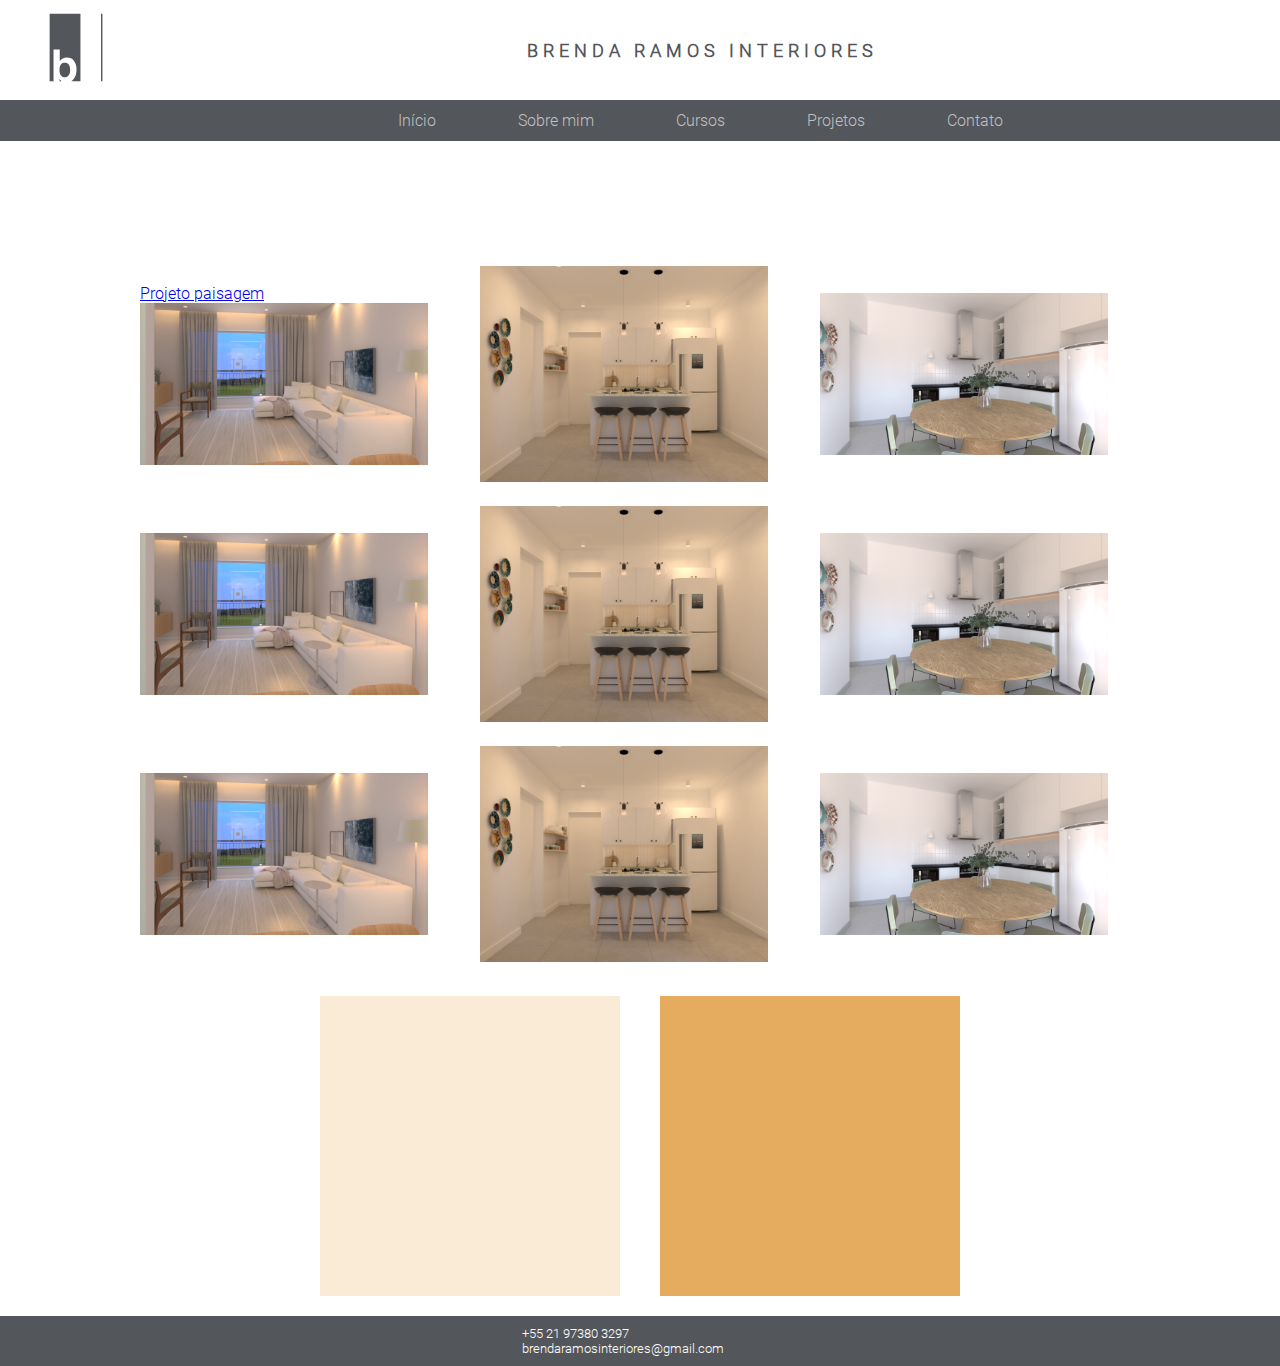
==== src/index.html @ 26ac47d8 "Editando projeto" ====
<!DOCTYPE html>
<html lang="pt-br">
<head>
    <meta charset="UTF-8">
    <meta http-equiv="X-UA-Compatible" content="IE=edge">
    <meta name="viewport" content="width=device-width, initial-scale=1.0">
    <link rel="stylesheet" href="css/style.css">
    <title>BR-BrendaRamos</title>
</head>
<body>

    <section class="topo"><!--Fixa cabeçalho e menu no topo do site-->
        <header>
            
            <svg xmlns:mydata="http://www.w3.org/2000/svg" mydata:contrastcolor="ffffff" mydata:template="InvertedHex1" mydata:presentation="2.5" mydata:layouttype="undefined" mydata:specialfontid="undefined" mydata:id1="789" mydata:id2="188" mydata:companyname="BR" mydata:companytagline="INTERIORES" version="1.1" xmlns="http://www.w3.org/2000/svg" xmlns:xlink="http://www.w3.org/1999/xlink" viewBox="1 150 250 180">
                <g fill="#53565a" fill-rule="none" stroke="none" stroke-width="1" stroke-linecap="butt" stroke-linejoin="miter" stroke-miterlimit="10" stroke-dasharray="" stroke-dashoffset="0" font-family="none" font-weight="none" font-size="none" text-anchor="none" style="mix-blend-mode: normal">
                    <g data-paper-data="{&quot;isGlobalGroup&quot;:true,&quot;bounds&quot;:{&quot;x&quot;:100.04561726319935,&quot;y&quot;:167.76965190056387,&quot;width&quot;:349.90876547360125,&quot;height&quot;:134.4606961988722}}">
                        <g data-paper-data="{&quot;fillRule&quot;:&quot;evenodd&quot;,&quot;fillRuleOriginal&quot;:&quot;nonzero&quot;,&quot;isIcon&quot;:&quot;true&quot;,&quot;iconStyle&quot;:&quot;standalone&quot;,&quot;selectedEffects&quot;:{&quot;container&quot;:&quot;&quot;,&quot;transformation&quot;:&quot;&quot;,&quot;pattern&quot;:&quot;&quot;},&quot;bounds&quot;:{&quot;x&quot;:100.04561726319935,&quot;y&quot;:167.76965190056387,&quot;width&quot;:61.48676945570136,&quot;height&quot;:134.4606961988722},&quot;widthRatioIconToContainer&quot;:0.7650428435417325,&quot;heightRatioIconToContainer&quot;:1.1,&quot;relativeBoundsIconToContainer&quot;:{&quot;top&quot;:0,&quot;left&quot;:0},&quot;iconType&quot;:&quot;initial&quot;,&quot;initialText&quot;:&quot;b&quot;,&quot;rawInitialId&quot;:125,&quot;blockLetter&quot;:&quot;O&quot;,&quot;disableIconEffects&quot;:&quot;true&quot;,&quot;monogramSpecial&quot;:&quot;law&quot;,&quot;suitableAsStandaloneIcon&quot;:true}" fill-rule="evenodd">
                            <path d="M100.04562,167.76965v134.4607h7.80056v-63.43273h12.339v23.52121c3.53461,-4.94845 8.226,-7.42268 14.07417,-7.42268c3.08475,0 5.8321,0.59446 8.24207,1.78337c2.40996,1.18891 4.45039,2.87589 6.1213,5.06092c1.67091,2.18503 2.94015,4.77172 3.80774,7.76007c0.86759,2.98835 1.30138,6.28196 1.30138,9.88084c0,3.98447 -0.51412,7.55121 -1.54237,10.70022c-1.02825,3.14902 -2.44209,5.81604 -4.24153,8.00107c-1.39194,1.6902 -3.00498,3.07276 -4.83912,4.1477h18.42359v-134.4607zM124.09116,302.23035c-1.5985,-1.11826 -2.96476,-2.59723 -4.09878,-4.4369l-0.07399,4.4369zM138.01888,290.61177c-1.99223,2.66702 -4.56286,4.00053 -7.71187,4.00053c-3.02048,0 -5.54291,-1.25318 -7.56728,-3.75954c-2.02437,-2.50636 -3.03655,-5.78391 -3.03655,-9.83264c0,-10.2825 3.50248,-15.42375 10.50743,-15.42375c7.19775,0 10.79662,4.88419 10.79662,14.65256c0,4.24153 -0.99612,7.69581 -2.98835,10.36283z" data-paper-data="{&quot;isPathIcon&quot;:true}"/>
                        </g>
                        <path d="M202.62794,302.23035v-134.4607h2.77478v134.4607z" data-paper-data="{&quot;isShapeTextSeparator&quot;:true}" fill-rule="nonzero"/>
                    </g>
                </g>
            </svg>
            
            <div class="container-header">
                <h1 class="nome">Brenda Ramos Interiores</h1>
            </div>
        </header>

        <nav class="menu">
            <ul>
                <li class="active"><a href="">Início</a></li>
                <li><a href="pages/sobre-mim.html">Sobre mim</a></li>
                <li><a href="">Cursos</a></li>
                <li><a href="">Projetos</a></li>
                <li><a href="pages/contato.html">Contato</a></li>
            </ul>
        </nav>
    </section>

<section>
    <div class="projetos-home">
        <a class="link-projetos-home" href="pages/sobre-mim.html">
            <span>Projeto paisagem</span>
            <img  class="imagem-projetos-home" src="img/projeto-01/0 (1).png" alt="">
        </a>
        <a class="link-projetos-home" href="pages/sobre-mim.html">

            <img class="imagem-projetos-home" src="img/projeto-02/Layout 1 (1).png" alt="">
        </a>
        <a class="link-projetos-home" href="pages/sobre-mim.html">

            <img class="imagem-projetos-home" src="img/projeto-03/1 coifa.png" alt="">
        </a>
        <a class="link-projetos-home" href="pages/sobre-mim.html">
            <img  class="imagem-projetos-home" src="img/projeto-01/0 (1).png" alt="">
        </a>
        <a class="link-projetos-home" href="pages/sobre-mim.html">

            <img class="imagem-projetos-home" src="img/projeto-02/Layout 1 (1).png" alt="">
        </a>
        <a class="link-projetos-home" href="pages/sobre-mim.html">

            <img class="imagem-projetos-home" src="img/projeto-03/1 coifa.png" alt="">
        </a><a class="link-projetos-home" href="pages/sobre-mim.html">
            <img  class="imagem-projetos-home" src="img/projeto-01/0 (1).png" alt="">
        </a>
        <a class="link-projetos-home" href="pages/sobre-mim.html">

            <img class="imagem-projetos-home" src="img/projeto-02/Layout 1 (1).png" alt="">
        </a>
        <a class="link-projetos-home" href="pages/sobre-mim.html">

            <img class="imagem-projetos-home" src="img/projeto-03/1 coifa.png" alt="">
        </a>

    </div>
</section>

<section id="depo" >
    <div id="texto-depo"></div>
    <div id="imagem-depo"></div>
</section>


    <footer>
        <p>+55 21 97380 3297</p>
        <p>brendaramosinteriores@gmail.com</p>
    </footer>

    <script src="js/script.js"></script>
    
</body>
</html>
---- src/css/style.css ----
@charset "UTF-8";

@font-face {
    /*font-family: 'Thin';
    src: url("../assets/fonts/Roboto/Roboto-Thin.ttf") format("truetype");*/
    
    font-family: 'Light';
    src: url("../assets/fonts/Roboto/Roboto-Light.ttf") format("truetype");
    
    /*font-family: 'Regular';
    src: url("../assets/fonts/Roboto/Roboto-Regular.ttf") format("truetype");
    font-weight: normal;
    font-style: normal;*/
}
*{
    margin: 0;
    padding: 0;
    font-family: 'Thin', 'Light', 'Regular';
}
html, body {
    min-height: 100vw;
    box-sizing: border-box;
   
}
header {
    display: flex;
    justify-content: center; /*checar nescecidade*/
    height: 100px;
    background-color: #ffffff;
    overflow: hidden; /*checar nescecidade*/ 
}
.topo{
    position: fixed;
    overflow: hidden; /*checar nescecidade*/
    width: 100%; 
}
.container-header {
    display: flex;
    justify-content: space-between;/*checar nescecidade*/
    width: 100%;
    background-color: rgb(255, 255, 255);
    margin: auto;
}
.nome {
    display: flex;
    align-items: center;
    color: #53565a;
    font-size: 18px;
    letter-spacing: 5px; /*espaço entre letras*/
    text-transform: uppercase;
    margin: auto;
    text-align: center;
}
.menu {
    width: 100%;
    display: flex;
    align-items: center; /*checar nescecidade*/
    background-color: #53565a;
    margin: auto;
    text-align: center;
}

nav ul, 
nav li {
    list-style: none;
    background-color:#53565a;
    display: flex;
    margin: auto;
    max-width: 100%;
    padding-left: 60px;
    
}
nav a {
    display: block; /*checar nescecidade*/
    padding: 11px;
    text-decoration: none;
    color: rgb(192, 192, 192);
}
nav a:hover {
    color: black;
    font-weight: bold;
    transition: 0.5s;
    
}
.projetos-home{
    display: flex;
    justify-content: center;
    flex-wrap: wrap;
    align-content: center;
    flex-direction: row;
    align-items: center;

    padding-top: 20vw;
}

.link-projetos-home{
    max-width: 25%;
    margin: 10px;
}

.imagem-projetos-home{
    max-width: 90%;
}
#depo {
    display: flex;
    justify-content: center;
}
#texto-depo {
    background-color:antiquewhite;
    width: 300px;
    height: 300px;
    margin: 20px;
}
#imagem-depo {
    background-color:rgb(229, 171, 94);
    width: 300px;
    height: 300px;
    margin: 20px;
}
footer{
    background-color: #53565a;
    justify-content: center;
    width: 100%;
    padding: 10px;
    flex-shrink: 0;
    bottom: 0; /*checar nescecidade*/
    left: 0; /*checar nescecidade*/
}
footer p {
    padding-left: 40vw;
    font-size: 13px;
    background-color: #53565a;
    color: white;
}
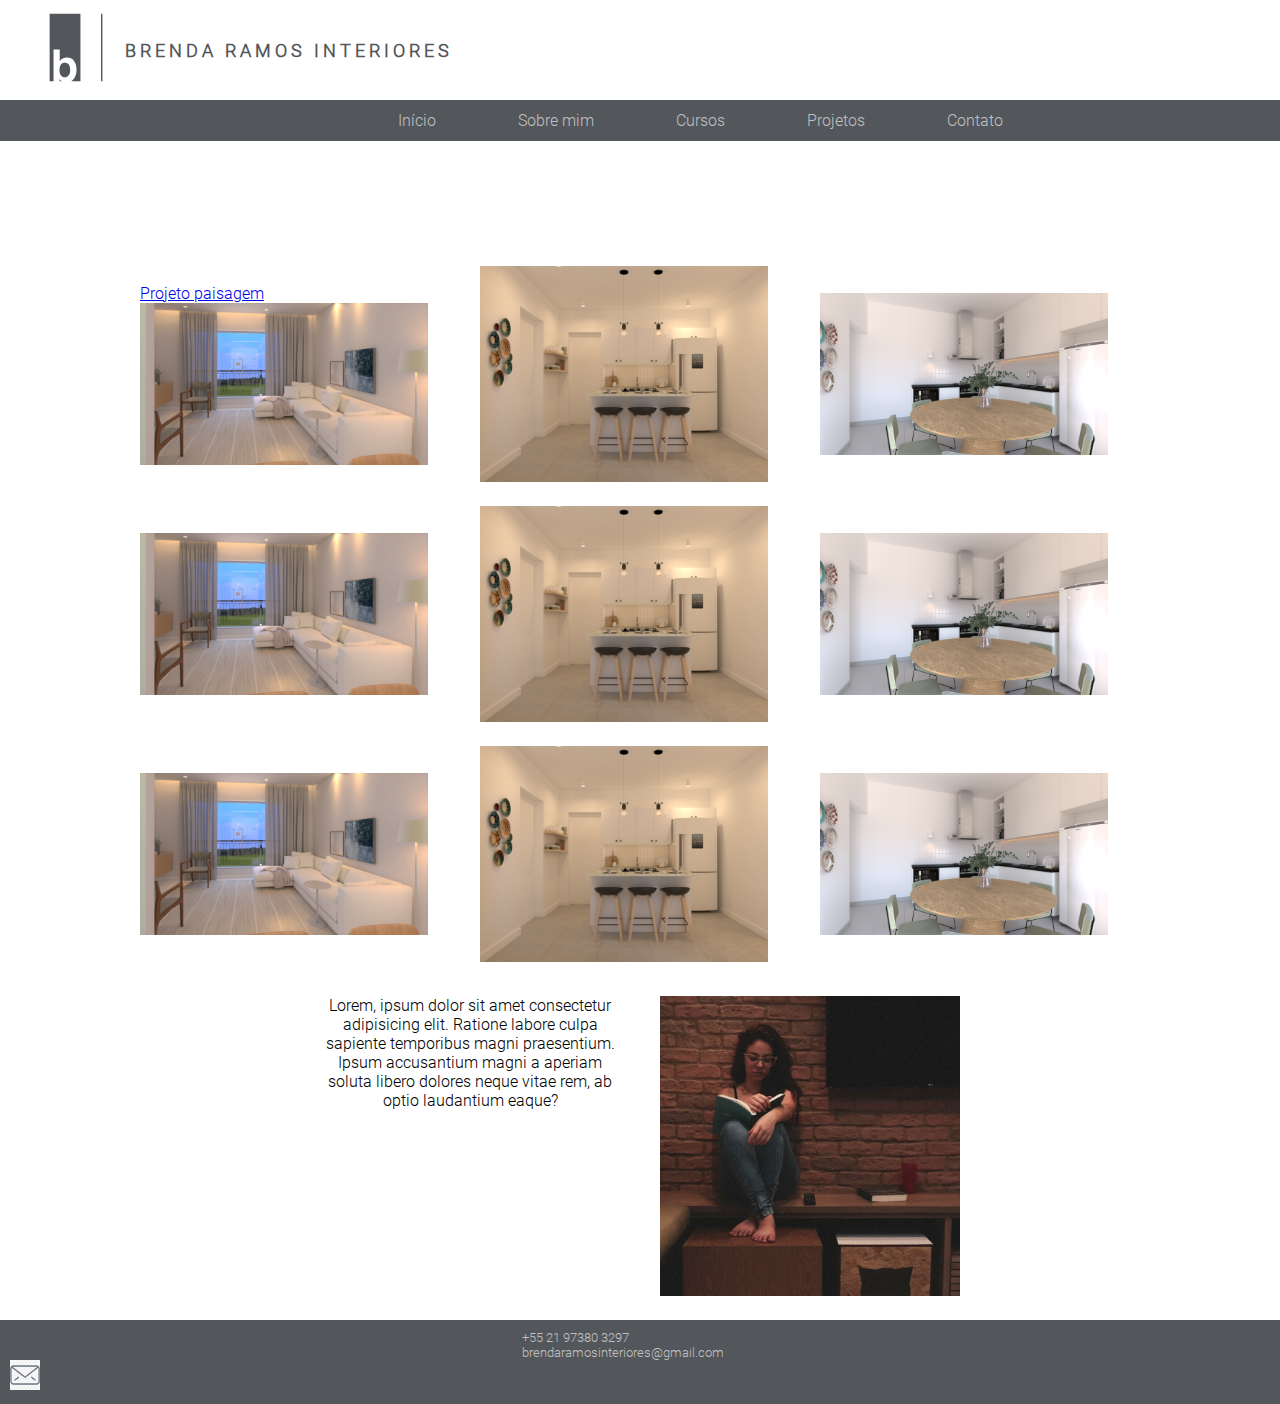
==== commit 37291bf2: "Edição site06/06" ====
--- a/src/index.html
+++ b/src/index.html
@@ -79,14 +79,19 @@
 </section>
 
 <section id="depo" >
-    <div id="texto-depo"></div>
-    <div id="imagem-depo"></div>
+    <div id="texto-depo">
+        <p>Lorem, ipsum dolor sit amet consectetur adipisicing elit. Ratione labore culpa sapiente temporibus magni praesentium. Ipsum accusantium magni a aperiam soluta libero dolores neque vitae rem, ab optio laudantium eaque?</p>
+    </div>
+    <div id="imagem-depo">
+        <img src=".//img/0010.jpeg" alt="">
+    </div>
 </section>
 
 
     <footer>
         <p>+55 21 97380 3297</p>
         <p>brendaramosinteriores@gmail.com</p>
+        <img src="img/email.png" alt="">
     </footer>
 
     <script src="js/script.js"></script>
--- a/src/css/style.css
+++ b/src/css/style.css
@@ -18,8 +18,10 @@
     font-family: 'Thin', 'Light', 'Regular';
 }
 html, body {
+    height: 100vw;
     min-height: 100vw;
     box-sizing: border-box;
+    /*height:2000px;*/
    
 }
 header {
@@ -34,22 +36,28 @@
     overflow: hidden; /*checar nescecidade*/
     width: 100%; 
 }
+.logo {
+    display: flex;
+    border-left: 20px;
+    background-color: rgb(255, 255, 255);
+}
 .container-header {
     display: flex;
     justify-content: space-between;/*checar nescecidade*/
     width: 100%;
     background-color: rgb(255, 255, 255);
     margin: auto;
+    background-color: rgb(255, 255, 255);
 }
 .nome {
     display: flex;
     align-items: center;
     color: #53565a;
     font-size: 18px;
-    letter-spacing: 5px; /*espaço entre letras*/
+    letter-spacing: 4px; /*espaço entre letras*/
     text-transform: uppercase;
-    margin: auto;
     text-align: center;
+    background-color: rgb(255, 255, 255);
 }
 .menu {
     width: 100%;
@@ -104,15 +112,18 @@
 #depo {
     display: flex;
     justify-content: center;
+ 
 }
 #texto-depo {
-    background-color:antiquewhite;
+    text-align: center;
+    background-color:rgb(255, 255, 255);
     width: 300px;
     height: 300px;
     margin: 20px;
 }
-#imagem-depo {
-    background-color:rgb(229, 171, 94);
+
+#imagem-depo img{
+    
     width: 300px;
     height: 300px;
     margin: 20px;
@@ -130,6 +141,10 @@
     padding-left: 40vw;
     font-size: 13px;
     background-color: #53565a;
-    color: white;
+    color:rgb(192, 192, 192);
+}
+footer img {
+    height: 30px;
+    right: 30px;
 }
 
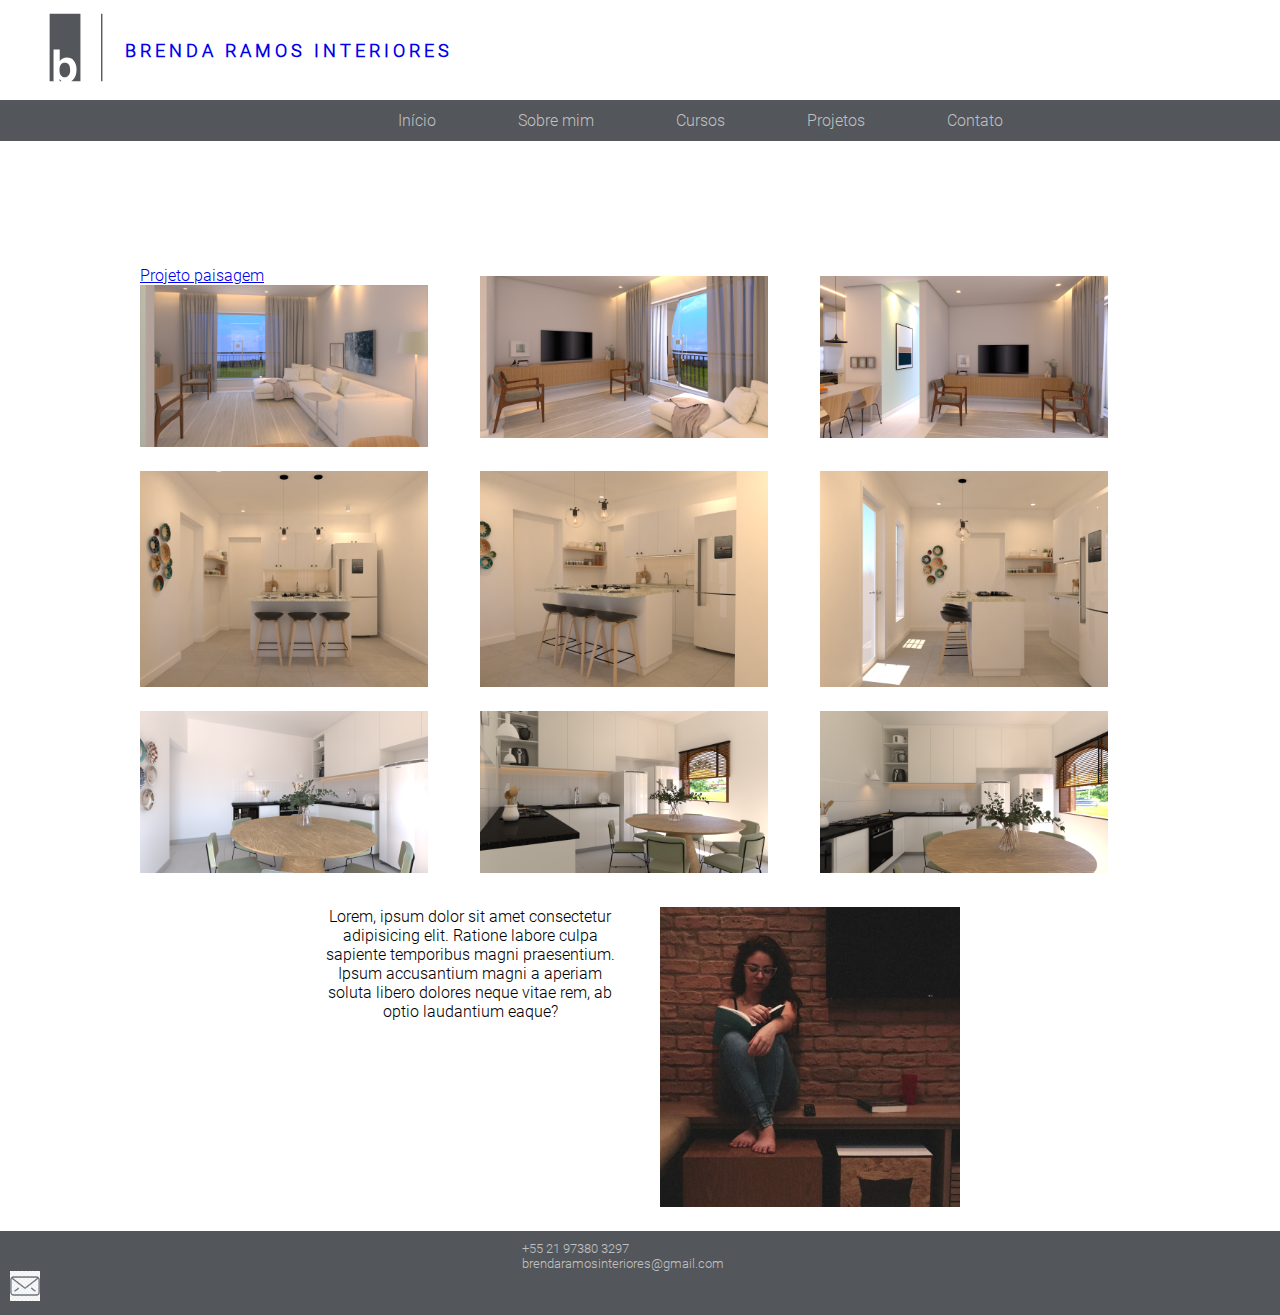
==== commit 09128386: "menus linkados suas respectivas páginas" ====
--- a/src/index.html
+++ b/src/index.html
@@ -9,7 +9,7 @@
 </head>
 <body>
 
-    <section class="topo"><!--Fixa cabeçalho e menu no topo do site-->
+    <section class="topo">
         <header>
             
             <svg xmlns:mydata="http://www.w3.org/2000/svg" mydata:contrastcolor="ffffff" mydata:template="InvertedHex1" mydata:presentation="2.5" mydata:layouttype="undefined" mydata:specialfontid="undefined" mydata:id1="789" mydata:id2="188" mydata:companyname="BR" mydata:companytagline="INTERIORES" version="1.1" xmlns="http://www.w3.org/2000/svg" xmlns:xlink="http://www.w3.org/1999/xlink" viewBox="1 150 250 180">
@@ -24,16 +24,16 @@
             </svg>
             
             <div class="container-header">
-                <h1 class="nome">Brenda Ramos Interiores</h1>
+                <h1 class="nome"><a href="index.html">Brenda Ramos Interiores</a></h1>
             </div>
         </header>
 
         <nav class="menu">
             <ul>
-                <li class="active"><a href="">Início</a></li>
+                <li class="active"><a href="index.html">Início</a></li>
                 <li><a href="pages/sobre-mim.html">Sobre mim</a></li>
-                <li><a href="">Cursos</a></li>
-                <li><a href="">Projetos</a></li>
+                <li><a href="pages/curso.html">Cursos</a></li>
+                <li><a href="pages/projetos.html">Projetos</a></li>
                 <li><a href="pages/contato.html">Contato</a></li>
             </ul>
         </nav>
@@ -41,42 +41,45 @@
 
 <section>
     <div class="projetos-home">
-        <a class="link-projetos-home" href="pages/sobre-mim.html">
-            <span>Projeto paisagem</span>
+        <a class="link-projetos-home" href="pages/projetos.html">
+            
+            <span class="text-img">Projeto paisagem</span>
             <img  class="imagem-projetos-home" src="img/projeto-01/0 (1).png" alt="">
         </a>
-        <a class="link-projetos-home" href="pages/sobre-mim.html">
+        <a class="link-projetos-home" href="pages/projetos.html">
+            
 
-            <img class="imagem-projetos-home" src="img/projeto-02/Layout 1 (1).png" alt="">
+            <img class="imagem-projetos-home" src="img/projeto-01/0 (2).png" alt="">
         </a>
-        <a class="link-projetos-home" href="pages/sobre-mim.html">
+        <a class="link-projetos-home" href="pages/projetos.html">
 
-            <img class="imagem-projetos-home" src="img/projeto-03/1 coifa.png" alt="">
+            <img class="imagem-projetos-home" src="img/projeto-01/0 (3).png" alt="">
         </a>
-        <a class="link-projetos-home" href="pages/sobre-mim.html">
-            <img  class="imagem-projetos-home" src="img/projeto-01/0 (1).png" alt="">
+        <a class="link-projetos-home" href="pages/projetos.html">
+            <img  class="imagem-projetos-home" src="img/projeto-02/Layout 1 (1).png" alt="">
         </a>
-        <a class="link-projetos-home" href="pages/sobre-mim.html">
+        <a class="link-projetos-home" href="pages/projetos.html">
 
-            <img class="imagem-projetos-home" src="img/projeto-02/Layout 1 (1).png" alt="">
+            <img class="imagem-projetos-home" src="img/projeto-02/Layout 1 (3).png" alt="">
         </a>
-        <a class="link-projetos-home" href="pages/sobre-mim.html">
+        <a class="link-projetos-home" href="pages/projetos.html">
 
-            <img class="imagem-projetos-home" src="img/projeto-03/1 coifa.png" alt="">
-        </a><a class="link-projetos-home" href="pages/sobre-mim.html">
-            <img  class="imagem-projetos-home" src="img/projeto-01/0 (1).png" alt="">
+            <img class="imagem-projetos-home" src="img/projeto-02/Layout 1 (4).png" alt="">
+        </a><a class="link-projetos-home" href="pages/projetos.html">
+            <img  class="imagem-projetos-home" src="img/projeto-03/1.png" alt="">
         </a>
-        <a class="link-projetos-home" href="pages/sobre-mim.html">
+        <a class="link-projetos-home" href="pages/projetos.html">
 
-            <img class="imagem-projetos-home" src="img/projeto-02/Layout 1 (1).png" alt="">
+            <img class="imagem-projetos-home" src="img/projeto-03/2.png" alt="">
         </a>
-        <a class="link-projetos-home" href="pages/sobre-mim.html">
+        <a class="link-projetos-home" href="pages/projetos.html">
 
-            <img class="imagem-projetos-home" src="img/projeto-03/1 coifa.png" alt="">
+            <img class="imagem-projetos-home" src="img/projeto-03/3.png" alt="">
         </a>
 
     </div>
 </section>
+
 
 <section id="depo" >
     <div id="texto-depo">
@@ -96,5 +99,7 @@
 
     <script src="js/script.js"></script>
     
+
+
 </body>
 </html>--- a/src/css/style.css
+++ b/src/css/style.css
@@ -59,6 +59,9 @@
     text-align: center;
     background-color: rgb(255, 255, 255);
 }
+.nome a {
+    text-decoration: none;
+}
 .menu {
     width: 100%;
     display: flex;
@@ -104,11 +107,17 @@
 .link-projetos-home{
     max-width: 25%;
     margin: 10px;
+
+    
 }
+
 
 .imagem-projetos-home{
     max-width: 90%;
 }
+
+
+
 #depo {
     display: flex;
     justify-content: center;
@@ -146,5 +155,6 @@
 footer img {
     height: 30px;
     right: 30px;
+    background-color: #53565a;
 }
 
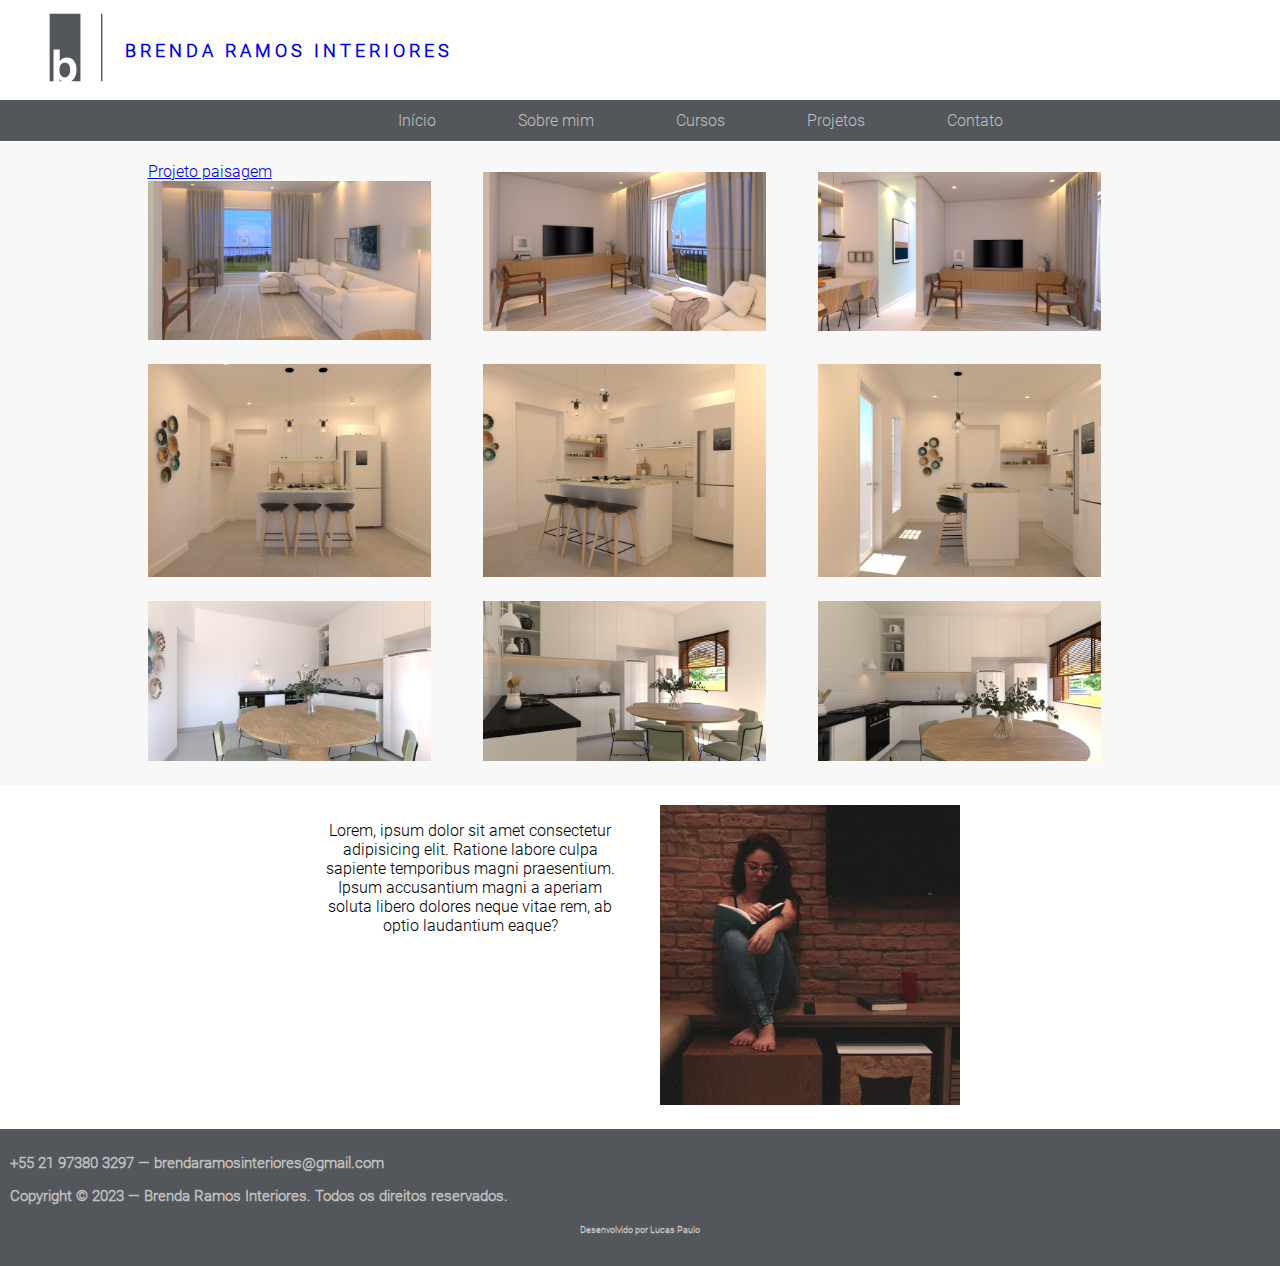
==== commit 57601257: "Alterações na home" ====
--- a/src/index.html
+++ b/src/index.html
@@ -1,5 +1,6 @@
 <!DOCTYPE html>
 <html lang="pt-br">
+
 <head>
     <meta charset="UTF-8">
     <meta http-equiv="X-UA-Compatible" content="IE=edge">
@@ -7,28 +8,40 @@
     <link rel="stylesheet" href="css/style.css">
     <title>BR-BrendaRamos</title>
 </head>
+
 <body>
 
-    <section class="topo">
-        <header>
-            
-            <svg xmlns:mydata="http://www.w3.org/2000/svg" mydata:contrastcolor="ffffff" mydata:template="InvertedHex1" mydata:presentation="2.5" mydata:layouttype="undefined" mydata:specialfontid="undefined" mydata:id1="789" mydata:id2="188" mydata:companyname="BR" mydata:companytagline="INTERIORES" version="1.1" xmlns="http://www.w3.org/2000/svg" xmlns:xlink="http://www.w3.org/1999/xlink" viewBox="1 150 250 180">
-                <g fill="#53565a" fill-rule="none" stroke="none" stroke-width="1" stroke-linecap="butt" stroke-linejoin="miter" stroke-miterlimit="10" stroke-dasharray="" stroke-dashoffset="0" font-family="none" font-weight="none" font-size="none" text-anchor="none" style="mix-blend-mode: normal">
-                    <g data-paper-data="{&quot;isGlobalGroup&quot;:true,&quot;bounds&quot;:{&quot;x&quot;:100.04561726319935,&quot;y&quot;:167.76965190056387,&quot;width&quot;:349.90876547360125,&quot;height&quot;:134.4606961988722}}">
-                        <g data-paper-data="{&quot;fillRule&quot;:&quot;evenodd&quot;,&quot;fillRuleOriginal&quot;:&quot;nonzero&quot;,&quot;isIcon&quot;:&quot;true&quot;,&quot;iconStyle&quot;:&quot;standalone&quot;,&quot;selectedEffects&quot;:{&quot;container&quot;:&quot;&quot;,&quot;transformation&quot;:&quot;&quot;,&quot;pattern&quot;:&quot;&quot;},&quot;bounds&quot;:{&quot;x&quot;:100.04561726319935,&quot;y&quot;:167.76965190056387,&quot;width&quot;:61.48676945570136,&quot;height&quot;:134.4606961988722},&quot;widthRatioIconToContainer&quot;:0.7650428435417325,&quot;heightRatioIconToContainer&quot;:1.1,&quot;relativeBoundsIconToContainer&quot;:{&quot;top&quot;:0,&quot;left&quot;:0},&quot;iconType&quot;:&quot;initial&quot;,&quot;initialText&quot;:&quot;b&quot;,&quot;rawInitialId&quot;:125,&quot;blockLetter&quot;:&quot;O&quot;,&quot;disableIconEffects&quot;:&quot;true&quot;,&quot;monogramSpecial&quot;:&quot;law&quot;,&quot;suitableAsStandaloneIcon&quot;:true}" fill-rule="evenodd">
-                            <path d="M100.04562,167.76965v134.4607h7.80056v-63.43273h12.339v23.52121c3.53461,-4.94845 8.226,-7.42268 14.07417,-7.42268c3.08475,0 5.8321,0.59446 8.24207,1.78337c2.40996,1.18891 4.45039,2.87589 6.1213,5.06092c1.67091,2.18503 2.94015,4.77172 3.80774,7.76007c0.86759,2.98835 1.30138,6.28196 1.30138,9.88084c0,3.98447 -0.51412,7.55121 -1.54237,10.70022c-1.02825,3.14902 -2.44209,5.81604 -4.24153,8.00107c-1.39194,1.6902 -3.00498,3.07276 -4.83912,4.1477h18.42359v-134.4607zM124.09116,302.23035c-1.5985,-1.11826 -2.96476,-2.59723 -4.09878,-4.4369l-0.07399,4.4369zM138.01888,290.61177c-1.99223,2.66702 -4.56286,4.00053 -7.71187,4.00053c-3.02048,0 -5.54291,-1.25318 -7.56728,-3.75954c-2.02437,-2.50636 -3.03655,-5.78391 -3.03655,-9.83264c0,-10.2825 3.50248,-15.42375 10.50743,-15.42375c7.19775,0 10.79662,4.88419 10.79662,14.65256c0,4.24153 -0.99612,7.69581 -2.98835,10.36283z" data-paper-data="{&quot;isPathIcon&quot;:true}"/>
+    <header class="cabecalho">
+        <div class="conteudo-cabecalho">
+            <svg xmlns:mydata="http://www.w3.org/2000/svg" mydata:contrastcolor="ffffff" mydata:template="InvertedHex1"
+                mydata:presentation="2.5" mydata:layouttype="undefined" mydata:specialfontid="undefined"
+                mydata:id1="789" mydata:id2="188" mydata:companyname="BR" mydata:companytagline="INTERIORES"
+                version="1.1" xmlns="http://www.w3.org/2000/svg" xmlns:xlink="http://www.w3.org/1999/xlink"
+                viewBox="1 150 250 180">
+                <g fill="#53565a" fill-rule="none" stroke="none" stroke-width="1" stroke-linecap="butt"
+                    stroke-linejoin="miter" stroke-miterlimit="10" stroke-dasharray="" stroke-dashoffset="0"
+                    font-family="none" font-weight="none" font-size="none" text-anchor="none"
+                    style="mix-blend-mode: normal">
+                    <g
+                        data-paper-data="{&quot;isGlobalGroup&quot;:true,&quot;bounds&quot;:{&quot;x&quot;:100.04561726319935,&quot;y&quot;:167.76965190056387,&quot;width&quot;:349.90876547360125,&quot;height&quot;:134.4606961988722}}">
+                        <g data-paper-data="{&quot;fillRule&quot;:&quot;evenodd&quot;,&quot;fillRuleOriginal&quot;:&quot;nonzero&quot;,&quot;isIcon&quot;:&quot;true&quot;,&quot;iconStyle&quot;:&quot;standalone&quot;,&quot;selectedEffects&quot;:{&quot;container&quot;:&quot;&quot;,&quot;transformation&quot;:&quot;&quot;,&quot;pattern&quot;:&quot;&quot;},&quot;bounds&quot;:{&quot;x&quot;:100.04561726319935,&quot;y&quot;:167.76965190056387,&quot;width&quot;:61.48676945570136,&quot;height&quot;:134.4606961988722},&quot;widthRatioIconToContainer&quot;:0.7650428435417325,&quot;heightRatioIconToContainer&quot;:1.1,&quot;relativeBoundsIconToContainer&quot;:{&quot;top&quot;:0,&quot;left&quot;:0},&quot;iconType&quot;:&quot;initial&quot;,&quot;initialText&quot;:&quot;b&quot;,&quot;rawInitialId&quot;:125,&quot;blockLetter&quot;:&quot;O&quot;,&quot;disableIconEffects&quot;:&quot;true&quot;,&quot;monogramSpecial&quot;:&quot;law&quot;,&quot;suitableAsStandaloneIcon&quot;:true}"
+                            fill-rule="evenodd">
+                            <path
+                                d="M100.04562,167.76965v134.4607h7.80056v-63.43273h12.339v23.52121c3.53461,-4.94845 8.226,-7.42268 14.07417,-7.42268c3.08475,0 5.8321,0.59446 8.24207,1.78337c2.40996,1.18891 4.45039,2.87589 6.1213,5.06092c1.67091,2.18503 2.94015,4.77172 3.80774,7.76007c0.86759,2.98835 1.30138,6.28196 1.30138,9.88084c0,3.98447 -0.51412,7.55121 -1.54237,10.70022c-1.02825,3.14902 -2.44209,5.81604 -4.24153,8.00107c-1.39194,1.6902 -3.00498,3.07276 -4.83912,4.1477h18.42359v-134.4607zM124.09116,302.23035c-1.5985,-1.11826 -2.96476,-2.59723 -4.09878,-4.4369l-0.07399,4.4369zM138.01888,290.61177c-1.99223,2.66702 -4.56286,4.00053 -7.71187,4.00053c-3.02048,0 -5.54291,-1.25318 -7.56728,-3.75954c-2.02437,-2.50636 -3.03655,-5.78391 -3.03655,-9.83264c0,-10.2825 3.50248,-15.42375 10.50743,-15.42375c7.19775,0 10.79662,4.88419 10.79662,14.65256c0,4.24153 -0.99612,7.69581 -2.98835,10.36283z"
+                                data-paper-data="{&quot;isPathIcon&quot;:true}" />
                         </g>
-                        <path d="M202.62794,302.23035v-134.4607h2.77478v134.4607z" data-paper-data="{&quot;isShapeTextSeparator&quot;:true}" fill-rule="nonzero"/>
+                        <path d="M202.62794,302.23035v-134.4607h2.77478v134.4607z"
+                            data-paper-data="{&quot;isShapeTextSeparator&quot;:true}" fill-rule="nonzero" />
                     </g>
                 </g>
             </svg>
-            
+
             <div class="container-header">
                 <h1 class="nome"><a href="index.html">Brenda Ramos Interiores</a></h1>
             </div>
-        </header>
+        </div>
 
-        <nav class="menu">
+        <nav class="conteudo-menu">
             <ul>
                 <li class="active"><a href="index.html">Início</a></li>
                 <li><a href="pages/sobre-mim.html">Sobre mim</a></li>
@@ -37,69 +50,62 @@
                 <li><a href="pages/contato.html">Contato</a></li>
             </ul>
         </nav>
+    </header>
+
+    <section class="secao-vazia"></section>
+
+    <section class="secao-projetos">
+        <div class="projetos-home">
+            <a class="link-projetos-home" href="pages/projetos.html">
+                <span class="text-img">Projeto paisagem</span>
+                <img class="imagem-projetos-home" src="img/projeto-01/0 (1).png" alt="">
+            </a>
+            <a class="link-projetos-home" href="pages/projetos.html">
+                <img class="imagem-projetos-home" src="img/projeto-01/0 (2).png" alt="">
+            </a>
+            <a class="link-projetos-home" href="pages/projetos.html">
+                <img class="imagem-projetos-home" src="img/projeto-01/0 (3).png" alt="">
+            </a>
+            <a class="link-projetos-home" href="pages/projetos.html">
+                <img class="imagem-projetos-home" src="img/projeto-02/Layout 1 (1).png" alt="">
+            </a>
+            <a class="link-projetos-home" href="pages/projetos.html">
+                <img class="imagem-projetos-home" src="img/projeto-02/Layout 1 (3).png" alt="">
+            </a>
+            <a class="link-projetos-home" href="pages/projetos.html">
+                <img class="imagem-projetos-home" src="img/projeto-02/Layout 1 (4).png" alt="">
+            </a><a class="link-projetos-home" href="pages/projetos.html">
+                <img class="imagem-projetos-home" src="img/projeto-03/1.png" alt="">
+            </a>
+            <a class="link-projetos-home" href="pages/projetos.html">
+                <img class="imagem-projetos-home" src="img/projeto-03/2.png" alt="">
+            </a>
+            <a class="link-projetos-home" href="pages/projetos.html">
+                <img class="imagem-projetos-home" src="img/projeto-03/3.png" alt="">
+            </a>
+
+        </div>
     </section>
 
-<section>
-    <div class="projetos-home">
-        <a class="link-projetos-home" href="pages/projetos.html">
-            
-            <span class="text-img">Projeto paisagem</span>
-            <img  class="imagem-projetos-home" src="img/projeto-01/0 (1).png" alt="">
-        </a>
-        <a class="link-projetos-home" href="pages/projetos.html">
-            
+    <section class="secao-sobre-mim">
+        <div id="texto-sobre-mim">
+            <p>Lorem, ipsum dolor sit amet consectetur adipisicing elit. Ratione labore culpa sapiente temporibus
+                magni
+                praesentium. Ipsum accusantium magni a aperiam soluta libero dolores neque vitae rem, ab optio
+                laudantium eaque?</p>
+        </div>
+        <div id="imagem-depo">
+            <img src=".//img/0010.jpeg" alt="">
+        </div>
+    </section>
 
-            <img class="imagem-projetos-home" src="img/projeto-01/0 (2).png" alt="">
-        </a>
-        <a class="link-projetos-home" href="pages/projetos.html">
-
-            <img class="imagem-projetos-home" src="img/projeto-01/0 (3).png" alt="">
-        </a>
-        <a class="link-projetos-home" href="pages/projetos.html">
-            <img  class="imagem-projetos-home" src="img/projeto-02/Layout 1 (1).png" alt="">
-        </a>
-        <a class="link-projetos-home" href="pages/projetos.html">
-
-            <img class="imagem-projetos-home" src="img/projeto-02/Layout 1 (3).png" alt="">
-        </a>
-        <a class="link-projetos-home" href="pages/projetos.html">
-
-            <img class="imagem-projetos-home" src="img/projeto-02/Layout 1 (4).png" alt="">
-        </a><a class="link-projetos-home" href="pages/projetos.html">
-            <img  class="imagem-projetos-home" src="img/projeto-03/1.png" alt="">
-        </a>
-        <a class="link-projetos-home" href="pages/projetos.html">
-
-            <img class="imagem-projetos-home" src="img/projeto-03/2.png" alt="">
-        </a>
-        <a class="link-projetos-home" href="pages/projetos.html">
-
-            <img class="imagem-projetos-home" src="img/projeto-03/3.png" alt="">
-        </a>
-
-    </div>
-</section>
-
-
-<section id="depo" >
-    <div id="texto-depo">
-        <p>Lorem, ipsum dolor sit amet consectetur adipisicing elit. Ratione labore culpa sapiente temporibus magni praesentium. Ipsum accusantium magni a aperiam soluta libero dolores neque vitae rem, ab optio laudantium eaque?</p>
-    </div>
-    <div id="imagem-depo">
-        <img src=".//img/0010.jpeg" alt="">
-    </div>
-</section>
-
-
-    <footer>
-        <p>+55 21 97380 3297</p>
-        <p>brendaramosinteriores@gmail.com</p>
-        <img src="img/email.png" alt="">
+    <footer class="rodape">
+        <h3>+55 21 97380 3297 — brendaramosinteriores@gmail.com</h3>
+        <h3>Copyright © 2023 — Brenda Ramos Interiores. Todos os direitos reservados.</h3>
+        <h6 id="desenvolvido-por">Desenvolvido por Lucas Paulo</h6>
     </footer>
 
     <script src="js/script.js"></script>
-    
+</body>
 
-
-</body>
 </html>--- a/src/css/style.css
+++ b/src/css/style.css
@@ -1,160 +1,142 @@
 @charset "UTF-8";
 
 @font-face {
-    /*font-family: 'Thin';
-    src: url("../assets/fonts/Roboto/Roboto-Thin.ttf") format("truetype");*/
-    
     font-family: 'Light';
     src: url("../assets/fonts/Roboto/Roboto-Light.ttf") format("truetype");
-    
-    /*font-family: 'Regular';
-    src: url("../assets/fonts/Roboto/Roboto-Regular.ttf") format("truetype");
-    font-weight: normal;
-    font-style: normal;*/
 }
-*{
-    margin: 0;
-    padding: 0;
+
+* {
     font-family: 'Thin', 'Light', 'Regular';
 }
-html, body {
-    height: 100vw;
-    min-height: 100vw;
-    box-sizing: border-box;
-    /*height:2000px;*/
-   
+
+/* Resetando o user agent stylesheet no chrome */
+body {
+    margin: 0px;
 }
-header {
+
+.conteudo-cabecalho {
     display: flex;
-    justify-content: center; /*checar nescecidade*/
     height: 100px;
     background-color: #ffffff;
-    overflow: hidden; /*checar nescecidade*/ 
 }
-.topo{
+
+.cabecalho {
     position: fixed;
-    overflow: hidden; /*checar nescecidade*/
-    width: 100%; 
+    width: 100%;
 }
+
 .logo {
     display: flex;
     border-left: 20px;
     background-color: rgb(255, 255, 255);
 }
+
 .container-header {
     display: flex;
-    justify-content: space-between;/*checar nescecidade*/
     width: 100%;
     background-color: rgb(255, 255, 255);
     margin: auto;
     background-color: rgb(255, 255, 255);
 }
+
 .nome {
     display: flex;
     align-items: center;
     color: #53565a;
     font-size: 18px;
-    letter-spacing: 4px; /*espaço entre letras*/
+    letter-spacing: 4px;
     text-transform: uppercase;
     text-align: center;
     background-color: rgb(255, 255, 255);
 }
+
 .nome a {
     text-decoration: none;
 }
-.menu {
+
+.conteudo-menu {
     width: 100%;
     display: flex;
-    align-items: center; /*checar nescecidade*/
     background-color: #53565a;
-    margin: auto;
-    text-align: center;
 }
 
-nav ul, 
+nav ul,
 nav li {
     list-style: none;
-    background-color:#53565a;
+    background-color: #53565a;
     display: flex;
     margin: auto;
     max-width: 100%;
     padding-left: 60px;
-    
 }
+
 nav a {
-    display: block; /*checar nescecidade*/
     padding: 11px;
     text-decoration: none;
     color: rgb(192, 192, 192);
 }
+
 nav a:hover {
     color: black;
     font-weight: bold;
     transition: 0.5s;
-    
 }
-.projetos-home{
+
+.secao-vazia{
+    min-height: 142px;
+}
+
+.secao-projetos {
+    background-color: rgb(248, 248, 248);
+    padding: 10px;
+}
+
+.projetos-home {
     display: flex;
     justify-content: center;
     flex-wrap: wrap;
     align-content: center;
     flex-direction: row;
     align-items: center;
-
-    padding-top: 20vw;
 }
 
-.link-projetos-home{
+.link-projetos-home {
     max-width: 25%;
     margin: 10px;
-
-    
 }
 
-
-.imagem-projetos-home{
+.imagem-projetos-home {
     max-width: 90%;
 }
 
-
-
-#depo {
+.secao-sobre-mim {
     display: flex;
     justify-content: center;
- 
+
 }
-#texto-depo {
+
+#texto-sobre-mim {
     text-align: center;
-    background-color:rgb(255, 255, 255);
+    background-color: rgb(255, 255, 255);
     width: 300px;
     height: 300px;
     margin: 20px;
 }
 
-#imagem-depo img{
-    
+#imagem-depo img {
+
     width: 300px;
     height: 300px;
     margin: 20px;
 }
-footer{
+
+.rodape {
     background-color: #53565a;
-    justify-content: center;
-    width: 100%;
     padding: 10px;
-    flex-shrink: 0;
-    bottom: 0; /*checar nescecidade*/
-    left: 0; /*checar nescecidade*/
-}
-footer p {
-    padding-left: 40vw;
     font-size: 13px;
-    background-color: #53565a;
-    color:rgb(192, 192, 192);
-}
-footer img {
-    height: 30px;
-    right: 30px;
-    background-color: #53565a;
+    color: rgb(192, 192, 192);
 }
 
+.rodape #desenvolvido-por{
+    text-align: center;
+}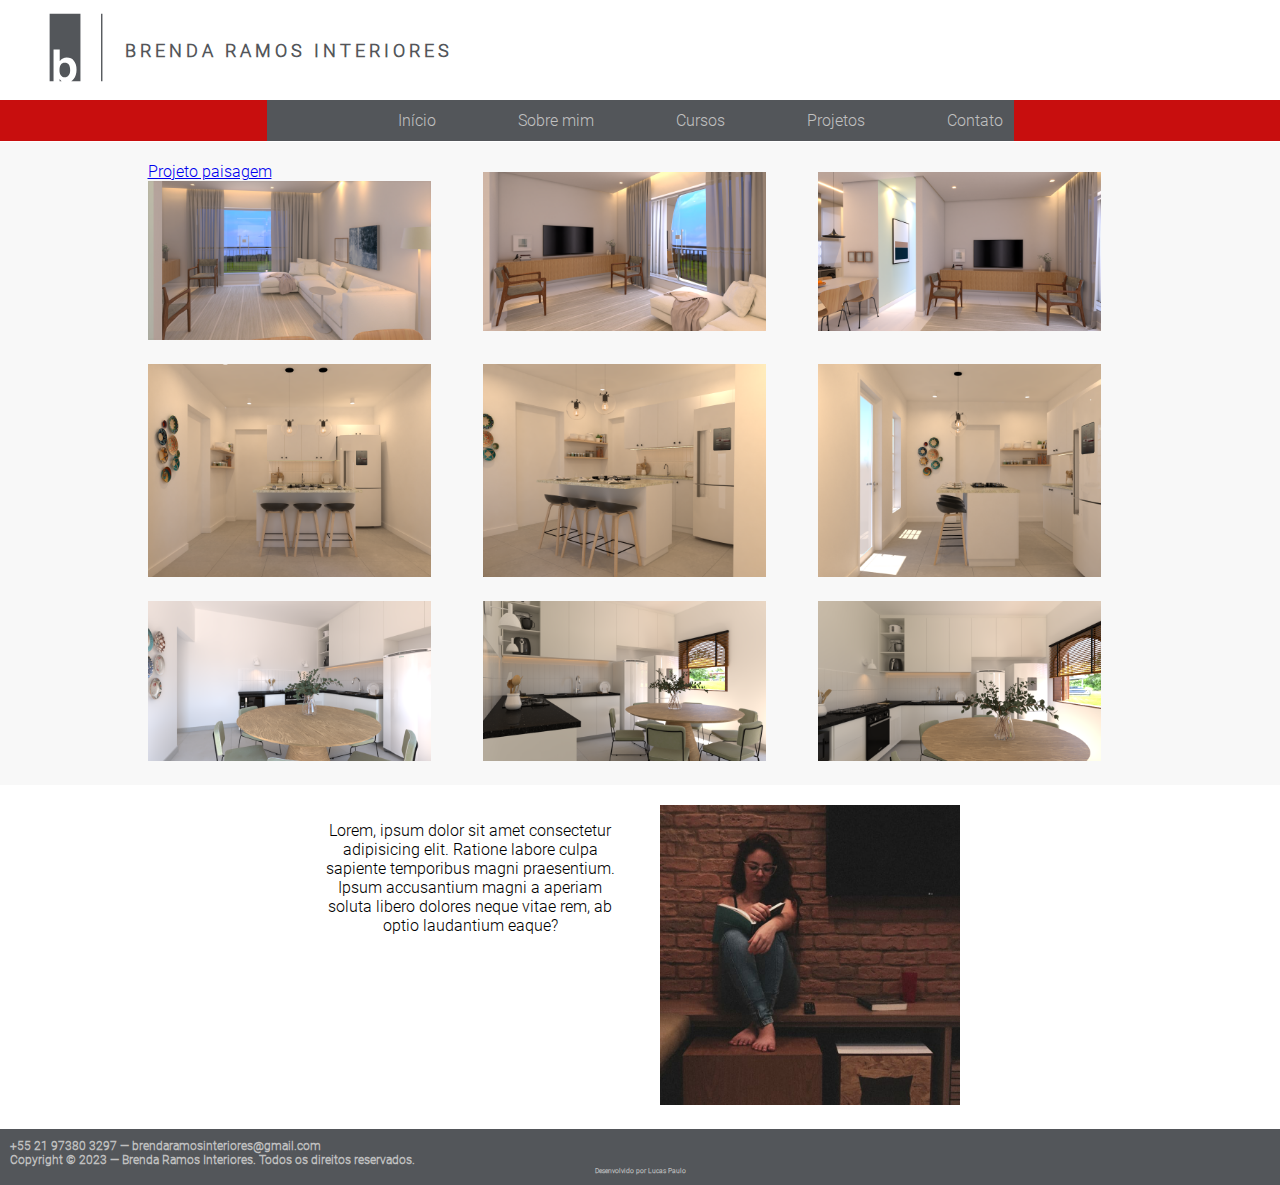
==== commit f5954216: "Add class no lugar das tags, e outras alterações" ====
--- a/src/index.html
+++ b/src/index.html
@@ -94,7 +94,7 @@
                 praesentium. Ipsum accusantium magni a aperiam soluta libero dolores neque vitae rem, ab optio
                 laudantium eaque?</p>
         </div>
-        <div id="imagem-depo">
+        <div id="imagem-sobre-mim">
             <img src=".//img/0010.jpeg" alt="">
         </div>
     </section>
--- a/src/css/style.css
+++ b/src/css/style.css
@@ -36,7 +36,6 @@
     width: 100%;
     background-color: rgb(255, 255, 255);
     margin: auto;
-    background-color: rgb(255, 255, 255);
 }
 
 .nome {
@@ -52,16 +51,17 @@
 
 .nome a {
     text-decoration: none;
+    color: #53565a;
 }
 
 .conteudo-menu {
     width: 100%;
     display: flex;
-    background-color: #53565a;
+    background-color: #c80e0e;
 }
 
-nav ul,
-nav li {
+.conteudo-menu ul,
+.conteudo-menu li {
     list-style: none;
     background-color: #53565a;
     display: flex;
@@ -70,15 +70,14 @@
     padding-left: 60px;
 }
 
-nav a {
+.conteudo-menu a {
     padding: 11px;
     text-decoration: none;
     color: rgb(192, 192, 192);
 }
 
-nav a:hover {
-    color: black;
-    font-weight: bold;
+.conteudo-menu a:hover {
+    color: rgb(255, 255, 255);
     transition: 0.5s;
 }
 
@@ -123,7 +122,7 @@
     margin: 20px;
 }
 
-#imagem-depo img {
+#imagem-sobre-mim img {
 
     width: 300px;
     height: 300px;
@@ -133,10 +132,13 @@
 .rodape {
     background-color: #53565a;
     padding: 10px;
-    font-size: 13px;
+    font-size: 10px;
     color: rgb(192, 192, 192);
 }
-
+.rodape h3, h6 {
+    margin: 0;
+    
+}
 .rodape #desenvolvido-por{
     text-align: center;
 }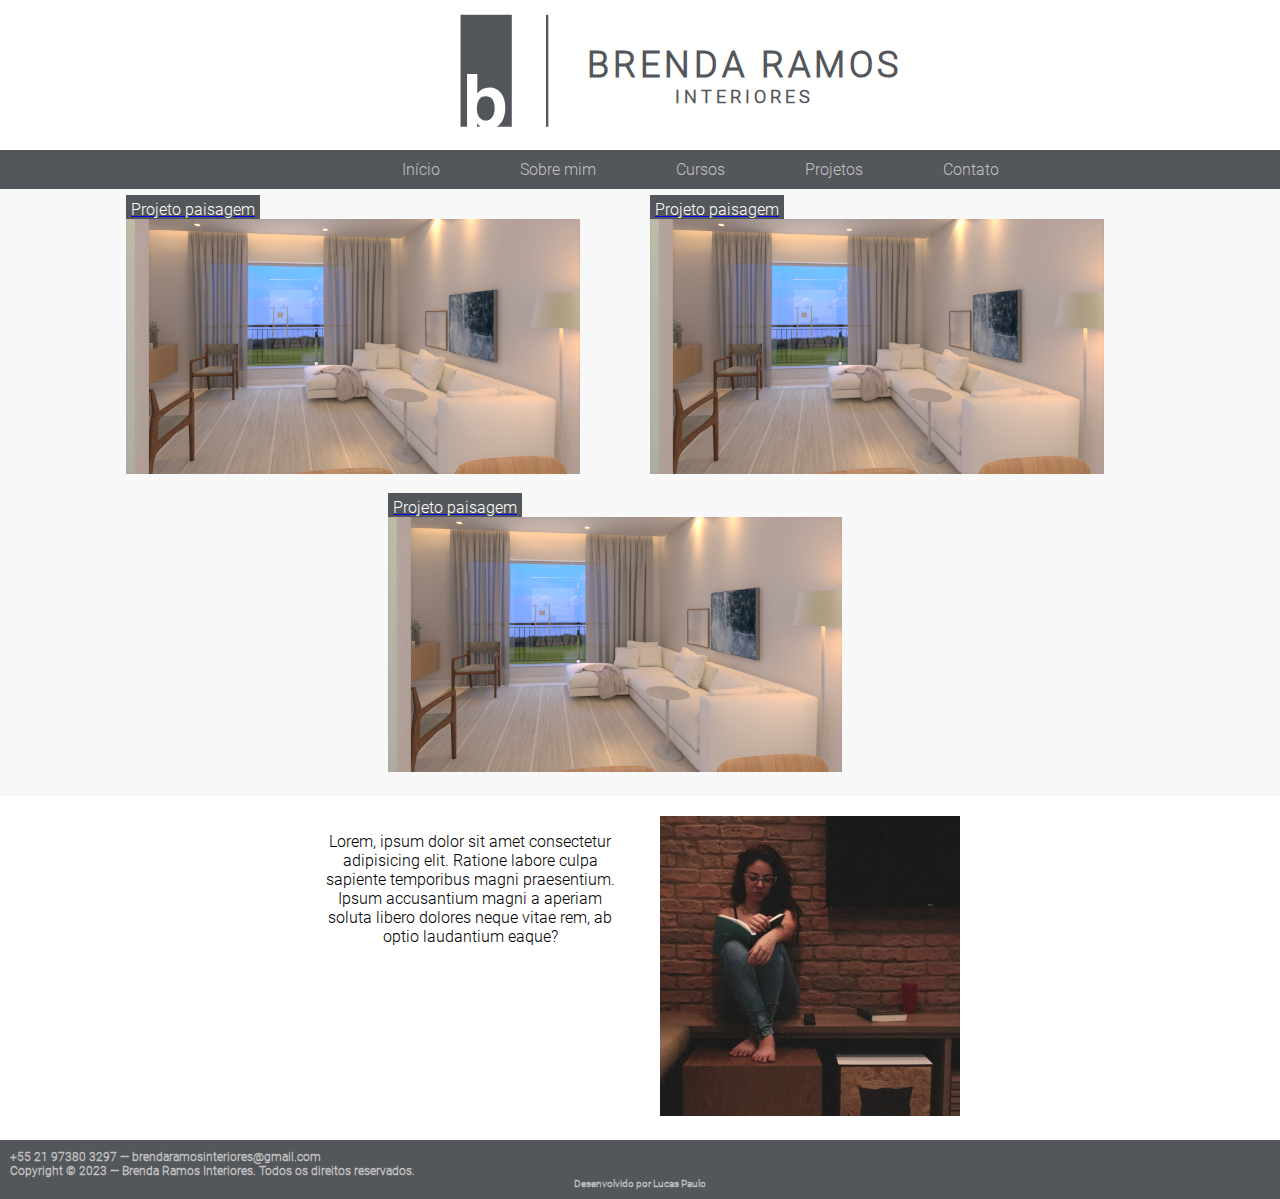
==== commit 1af33fb7: "20/06/2023" ====
--- a/src/index.html
+++ b/src/index.html
@@ -13,31 +13,36 @@
 
     <header class="cabecalho">
         <div class="conteudo-cabecalho">
-            <svg xmlns:mydata="http://www.w3.org/2000/svg" mydata:contrastcolor="ffffff" mydata:template="InvertedHex1"
-                mydata:presentation="2.5" mydata:layouttype="undefined" mydata:specialfontid="undefined"
-                mydata:id1="789" mydata:id2="188" mydata:companyname="BR" mydata:companytagline="INTERIORES"
-                version="1.1" xmlns="http://www.w3.org/2000/svg" xmlns:xlink="http://www.w3.org/1999/xlink"
-                viewBox="1 150 250 180">
-                <g fill="#53565a" fill-rule="none" stroke="none" stroke-width="1" stroke-linecap="butt"
-                    stroke-linejoin="miter" stroke-miterlimit="10" stroke-dasharray="" stroke-dashoffset="0"
-                    font-family="none" font-weight="none" font-size="none" text-anchor="none"
-                    style="mix-blend-mode: normal">
-                    <g
-                        data-paper-data="{&quot;isGlobalGroup&quot;:true,&quot;bounds&quot;:{&quot;x&quot;:100.04561726319935,&quot;y&quot;:167.76965190056387,&quot;width&quot;:349.90876547360125,&quot;height&quot;:134.4606961988722}}">
-                        <g data-paper-data="{&quot;fillRule&quot;:&quot;evenodd&quot;,&quot;fillRuleOriginal&quot;:&quot;nonzero&quot;,&quot;isIcon&quot;:&quot;true&quot;,&quot;iconStyle&quot;:&quot;standalone&quot;,&quot;selectedEffects&quot;:{&quot;container&quot;:&quot;&quot;,&quot;transformation&quot;:&quot;&quot;,&quot;pattern&quot;:&quot;&quot;},&quot;bounds&quot;:{&quot;x&quot;:100.04561726319935,&quot;y&quot;:167.76965190056387,&quot;width&quot;:61.48676945570136,&quot;height&quot;:134.4606961988722},&quot;widthRatioIconToContainer&quot;:0.7650428435417325,&quot;heightRatioIconToContainer&quot;:1.1,&quot;relativeBoundsIconToContainer&quot;:{&quot;top&quot;:0,&quot;left&quot;:0},&quot;iconType&quot;:&quot;initial&quot;,&quot;initialText&quot;:&quot;b&quot;,&quot;rawInitialId&quot;:125,&quot;blockLetter&quot;:&quot;O&quot;,&quot;disableIconEffects&quot;:&quot;true&quot;,&quot;monogramSpecial&quot;:&quot;law&quot;,&quot;suitableAsStandaloneIcon&quot;:true}"
-                            fill-rule="evenodd">
-                            <path
-                                d="M100.04562,167.76965v134.4607h7.80056v-63.43273h12.339v23.52121c3.53461,-4.94845 8.226,-7.42268 14.07417,-7.42268c3.08475,0 5.8321,0.59446 8.24207,1.78337c2.40996,1.18891 4.45039,2.87589 6.1213,5.06092c1.67091,2.18503 2.94015,4.77172 3.80774,7.76007c0.86759,2.98835 1.30138,6.28196 1.30138,9.88084c0,3.98447 -0.51412,7.55121 -1.54237,10.70022c-1.02825,3.14902 -2.44209,5.81604 -4.24153,8.00107c-1.39194,1.6902 -3.00498,3.07276 -4.83912,4.1477h18.42359v-134.4607zM124.09116,302.23035c-1.5985,-1.11826 -2.96476,-2.59723 -4.09878,-4.4369l-0.07399,4.4369zM138.01888,290.61177c-1.99223,2.66702 -4.56286,4.00053 -7.71187,4.00053c-3.02048,0 -5.54291,-1.25318 -7.56728,-3.75954c-2.02437,-2.50636 -3.03655,-5.78391 -3.03655,-9.83264c0,-10.2825 3.50248,-15.42375 10.50743,-15.42375c7.19775,0 10.79662,4.88419 10.79662,14.65256c0,4.24153 -0.99612,7.69581 -2.98835,10.36283z"
-                                data-paper-data="{&quot;isPathIcon&quot;:true}" />
+            <div class="conteudo-cabecalho-logo">
+                <svg xmlns:mydata="http://www.w3.org/2000/svg" mydata:contrastcolor="ffffff" mydata:template="InvertedHex1"
+                    mydata:presentation="2.5" mydata:layouttype="undefined" mydata:specialfontid="undefined"
+                    mydata:id1="789" mydata:id2="188" mydata:companyname="BR" mydata:companytagline="INTERIORES"
+                    version="1.1" xmlns="http://www.w3.org/2000/svg" xmlns:xlink="http://www.w3.org/1999/xlink"
+                    viewBox="1 150 250 180">
+                    <g fill="#53565a" fill-rule="none" stroke="none" stroke-width="1" stroke-linecap="butt"
+                        stroke-linejoin="miter" stroke-miterlimit="10" stroke-dasharray="" stroke-dashoffset="0"
+                        font-family="none" font-weight="none" font-size="none" text-anchor="none"
+                        style="mix-blend-mode: normal">
+                        <g
+                            data-paper-data="{&quot;isGlobalGroup&quot;:true,&quot;bounds&quot;:{&quot;x&quot;:100.04561726319935,&quot;y&quot;:167.76965190056387,&quot;width&quot;:349.90876547360125,&quot;height&quot;:134.4606961988722}}">
+                            <g data-paper-data="{&quot;fillRule&quot;:&quot;evenodd&quot;,&quot;fillRuleOriginal&quot;:&quot;nonzero&quot;,&quot;isIcon&quot;:&quot;true&quot;,&quot;iconStyle&quot;:&quot;standalone&quot;,&quot;selectedEffects&quot;:{&quot;container&quot;:&quot;&quot;,&quot;transformation&quot;:&quot;&quot;,&quot;pattern&quot;:&quot;&quot;},&quot;bounds&quot;:{&quot;x&quot;:100.04561726319935,&quot;y&quot;:167.76965190056387,&quot;width&quot;:61.48676945570136,&quot;height&quot;:134.4606961988722},&quot;widthRatioIconToContainer&quot;:0.7650428435417325,&quot;heightRatioIconToContainer&quot;:1.1,&quot;relativeBoundsIconToContainer&quot;:{&quot;top&quot;:0,&quot;left&quot;:0},&quot;iconType&quot;:&quot;initial&quot;,&quot;initialText&quot;:&quot;b&quot;,&quot;rawInitialId&quot;:125,&quot;blockLetter&quot;:&quot;O&quot;,&quot;disableIconEffects&quot;:&quot;true&quot;,&quot;monogramSpecial&quot;:&quot;law&quot;,&quot;suitableAsStandaloneIcon&quot;:true}"
+                                fill-rule="evenodd">
+                                <path
+                                    d="M100.04562,167.76965v134.4607h7.80056v-63.43273h12.339v23.52121c3.53461,-4.94845 8.226,-7.42268 14.07417,-7.42268c3.08475,0 5.8321,0.59446 8.24207,1.78337c2.40996,1.18891 4.45039,2.87589 6.1213,5.06092c1.67091,2.18503 2.94015,4.77172 3.80774,7.76007c0.86759,2.98835 1.30138,6.28196 1.30138,9.88084c0,3.98447 -0.51412,7.55121 -1.54237,10.70022c-1.02825,3.14902 -2.44209,5.81604 -4.24153,8.00107c-1.39194,1.6902 -3.00498,3.07276 -4.83912,4.1477h18.42359v-134.4607zM124.09116,302.23035c-1.5985,-1.11826 -2.96476,-2.59723 -4.09878,-4.4369l-0.07399,4.4369zM138.01888,290.61177c-1.99223,2.66702 -4.56286,4.00053 -7.71187,4.00053c-3.02048,0 -5.54291,-1.25318 -7.56728,-3.75954c-2.02437,-2.50636 -3.03655,-5.78391 -3.03655,-9.83264c0,-10.2825 3.50248,-15.42375 10.50743,-15.42375c7.19775,0 10.79662,4.88419 10.79662,14.65256c0,4.24153 -0.99612,7.69581 -2.98835,10.36283z"
+                                    data-paper-data="{&quot;isPathIcon&quot;:true}" />
+                            </g>
+                            <path d="M202.62794,302.23035v-134.4607h2.77478v134.4607z"
+                                data-paper-data="{&quot;isShapeTextSeparator&quot;:true}" fill-rule="nonzero" />
                         </g>
-                        <path d="M202.62794,302.23035v-134.4607h2.77478v134.4607z"
-                            data-paper-data="{&quot;isShapeTextSeparator&quot;:true}" fill-rule="nonzero" />
                     </g>
-                </g>
-            </svg>
+                </svg>
+            </div>
 
-            <div class="container-header">
-                <h1 class="nome"><a href="index.html">Brenda Ramos Interiores</a></h1>
+            <div class="conteudo-cabecalho-nome">
+                <a class="nome" href="index.html">
+                    <h1>Brenda Ramos</h1>
+                    <h4>Interiores</h4>
+                </a>
             </div>
         </div>
 
@@ -55,34 +60,22 @@
     <section class="secao-vazia"></section>
 
     <section class="secao-projetos">
-        <div class="projetos-home">
+        <div class="secao-projetos-grid">
             <a class="link-projetos-home" href="pages/projetos.html">
-                <span class="text-img">Projeto paisagem</span>
-                <img class="imagem-projetos-home" src="img/projeto-01/0 (1).png" alt="">
+                <span class="link-projetos-home-tag">Projeto paisagem</span>
+                <img class="link-projetos-home-imagem" src="img/projeto-01/0 (1).png" alt="">
             </a>
             <a class="link-projetos-home" href="pages/projetos.html">
-                <img class="imagem-projetos-home" src="img/projeto-01/0 (2).png" alt="">
+                <span class="link-projetos-home-tag">Projeto paisagem</span>
+                <img class="link-projetos-home-imagem" src="img/projeto-01/0 (1).png" alt="">
             </a>
             <a class="link-projetos-home" href="pages/projetos.html">
-                <img class="imagem-projetos-home" src="img/projeto-01/0 (3).png" alt="">
+                <span class="link-projetos-home-tag">Projeto paisagem</span>
+                <img class="link-projetos-home-imagem" src="img/projeto-01/0 (1).png" alt="">
             </a>
-            <a class="link-projetos-home" href="pages/projetos.html">
-                <img class="imagem-projetos-home" src="img/projeto-02/Layout 1 (1).png" alt="">
-            </a>
-            <a class="link-projetos-home" href="pages/projetos.html">
-                <img class="imagem-projetos-home" src="img/projeto-02/Layout 1 (3).png" alt="">
-            </a>
-            <a class="link-projetos-home" href="pages/projetos.html">
-                <img class="imagem-projetos-home" src="img/projeto-02/Layout 1 (4).png" alt="">
-            </a><a class="link-projetos-home" href="pages/projetos.html">
-                <img class="imagem-projetos-home" src="img/projeto-03/1.png" alt="">
-            </a>
-            <a class="link-projetos-home" href="pages/projetos.html">
-                <img class="imagem-projetos-home" src="img/projeto-03/2.png" alt="">
-            </a>
-            <a class="link-projetos-home" href="pages/projetos.html">
-                <img class="imagem-projetos-home" src="img/projeto-03/3.png" alt="">
-            </a>
+         
+           
+           
 
         </div>
     </section>
@@ -98,6 +91,7 @@
             <img src=".//img/0010.jpeg" alt="">
         </div>
     </section>
+   
 
     <footer class="rodape">
         <h3>+55 21 97380 3297 — brendaramosinteriores@gmail.com</h3>
--- a/src/css/style.css
+++ b/src/css/style.css
@@ -13,51 +13,49 @@
 body {
     margin: 0px;
 }
-
-.conteudo-cabecalho {
-    display: flex;
-    height: 100px;
-    background-color: #ffffff;
-}
-
 .cabecalho {
     position: fixed;
     width: 100%;
 }
+.conteudo-cabecalho {
+    display: flex;
+    justify-content: center;
+    height: 150px;
+    background-color: #ffffff;
+}
 
-.logo {
+.conteudo-cabecalho-logo {
     display: flex;
     border-left: 20px;
     background-color: rgb(255, 255, 255);
 }
 
-.container-header {
+.conteudo-cabecalho-nome {
     display: flex;
-    width: 100%;
     background-color: rgb(255, 255, 255);
-    margin: auto;
 }
 
 .nome {
     display: flex;
+    flex-direction: column;
     align-items: center;
+    justify-content: center;
     color: #53565a;
     font-size: 18px;
     letter-spacing: 4px;
     text-transform: uppercase;
-    text-align: center;
     background-color: rgb(255, 255, 255);
+    text-decoration: none;
 }
 
-.nome a {
-    text-decoration: none;
-    color: #53565a;
+.nome * {
+    margin: 0;
 }
 
 .conteudo-menu {
     width: 100%;
     display: flex;
-    background-color: #c80e0e;
+    background-color: #53565a;
 }
 
 .conteudo-menu ul,
@@ -71,18 +69,18 @@
 }
 
 .conteudo-menu a {
-    padding: 11px;
+    padding: 10px;
     text-decoration: none;
     color: rgb(192, 192, 192);
 }
 
 .conteudo-menu a:hover {
     color: rgb(255, 255, 255);
-    transition: 0.5s;
+    transition: 0.2s;
 }
 
 .secao-vazia{
-    min-height: 142px;
+    min-height: 180px;
 }
 
 .secao-projetos {
@@ -90,7 +88,7 @@
     padding: 10px;
 }
 
-.projetos-home {
+.secao-projetos-grid {
     display: flex;
     justify-content: center;
     flex-wrap: wrap;
@@ -99,12 +97,20 @@
     align-items: center;
 }
 
+.link-projetos-home-tag {
+    background-color: #53565a;
+    margin-top: 30px;
+    text-decoration: none;
+    color: #ffffff;
+    padding: 5px;
+}
+
 .link-projetos-home {
-    max-width: 25%;
+    max-width: 40%;
     margin: 10px;
 }
 
-.imagem-projetos-home {
+.link-projetos-home-imagem {
     max-width: 90%;
 }
 
@@ -141,4 +147,5 @@
 }
 .rodape #desenvolvido-por{
     text-align: center;
+    font-size: 10px;
 }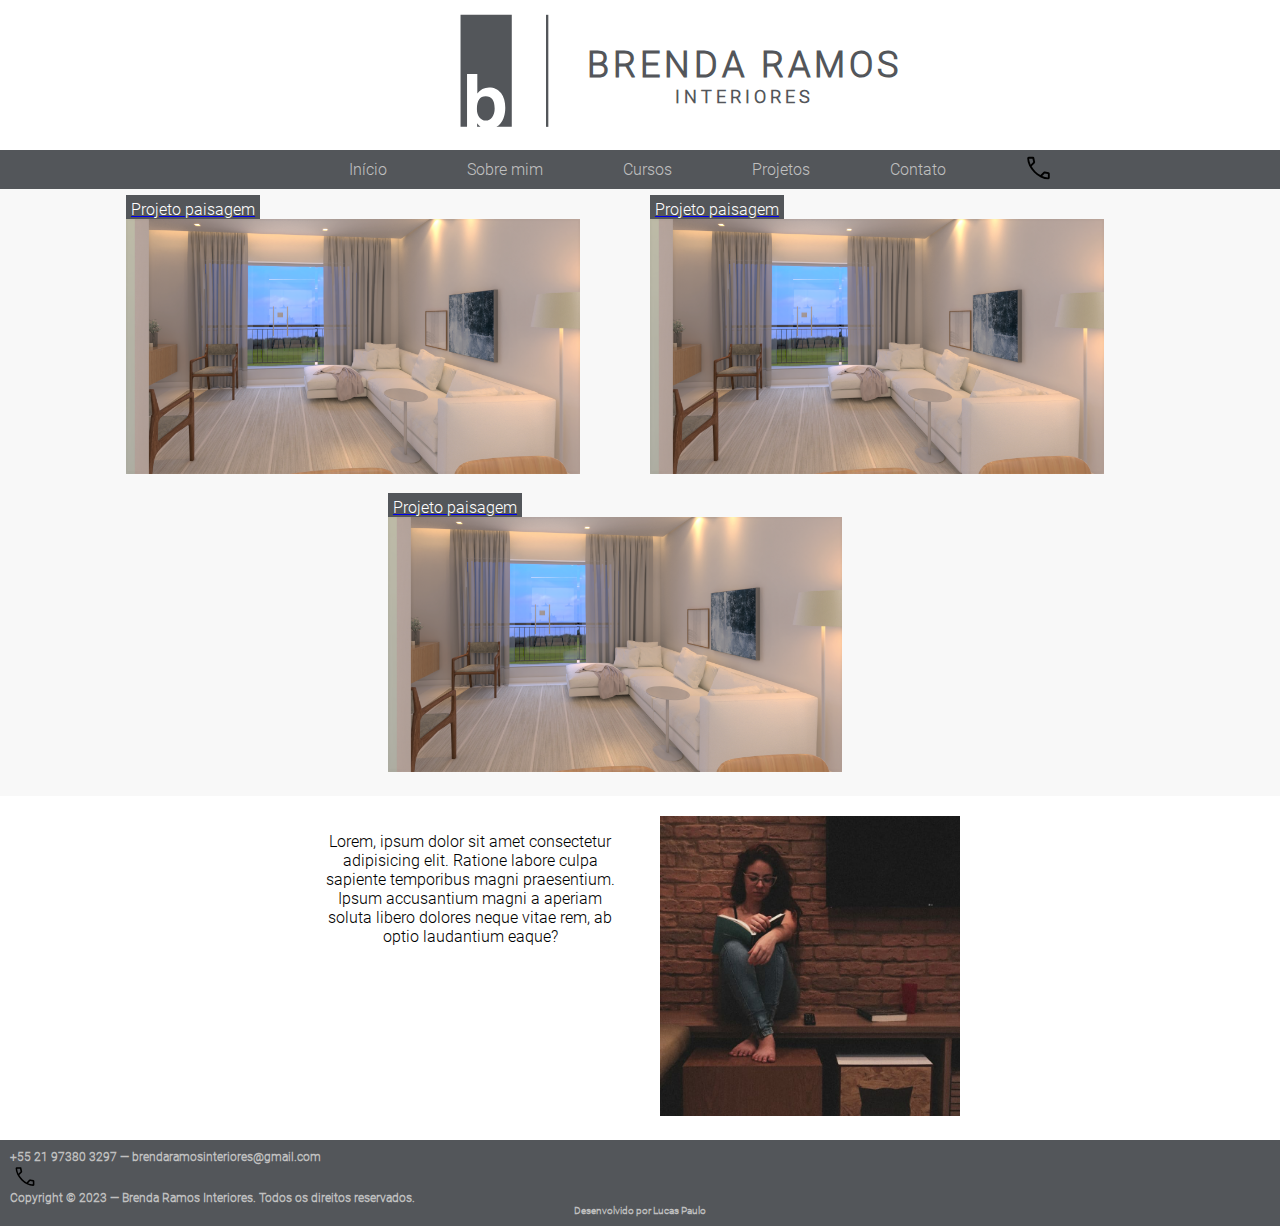
==== commit dc967610: "Evento de mouse hover e icon contato" ====
--- a/src/index.html
+++ b/src/index.html
@@ -11,14 +11,16 @@
 
 <body>
 
+
+
     <header class="cabecalho">
         <div class="conteudo-cabecalho">
             <div class="conteudo-cabecalho-logo">
-                <svg xmlns:mydata="http://www.w3.org/2000/svg" mydata:contrastcolor="ffffff" mydata:template="InvertedHex1"
-                    mydata:presentation="2.5" mydata:layouttype="undefined" mydata:specialfontid="undefined"
-                    mydata:id1="789" mydata:id2="188" mydata:companyname="BR" mydata:companytagline="INTERIORES"
-                    version="1.1" xmlns="http://www.w3.org/2000/svg" xmlns:xlink="http://www.w3.org/1999/xlink"
-                    viewBox="1 150 250 180">
+                <svg xmlns:mydata="http://www.w3.org/2000/svg" mydata:contrastcolor="ffffff"
+                    mydata:template="InvertedHex1" mydata:presentation="2.5" mydata:layouttype="undefined"
+                    mydata:specialfontid="undefined" mydata:id1="789" mydata:id2="188" mydata:companyname="BR"
+                    mydata:companytagline="INTERIORES" version="1.1" xmlns="http://www.w3.org/2000/svg"
+                    xmlns:xlink="http://www.w3.org/1999/xlink" viewBox="1 150 250 180">
                     <g fill="#53565a" fill-rule="none" stroke="none" stroke-width="1" stroke-linecap="butt"
                         stroke-linejoin="miter" stroke-miterlimit="10" stroke-dasharray="" stroke-dashoffset="0"
                         font-family="none" font-weight="none" font-size="none" text-anchor="none"
@@ -53,6 +55,14 @@
                 <li><a href="pages/curso.html">Cursos</a></li>
                 <li><a href="pages/projetos.html">Projetos</a></li>
                 <li><a href="pages/contato.html">Contato</a></li>
+                <li>
+                    <div>
+                        <svg xmlns="http://www.w3.org/2000/svg" height="30" viewBox="0 -960 960 960" width="45">
+                            <path
+                                d="M795-120q-122 0-242.5-60T336-336q-96-96-156-216.5T120-795q0-19.286 12.857-32.143T165-840h140q13.611 0 24.306 9.5Q340-821 343-805l27 126q2 14-.5 25.5T359-634L259-533q56 93 125.5 162T542-254l95-98q10-11 23-15.5t26-1.5l119 26q15.312 3.375 25.156 15.188Q840-316 840-300v135q0 19.286-12.857 32.143T795-120ZM229-588l81-82-23-110H180q0 39 12 85.5T229-588Zm369 363q41 19 89 31t93 14v-107l-103-21-79 83ZM229-588Zm369 363Z" />
+                        </svg>
+                    </div>
+                </li>
             </ul>
         </nav>
     </header>
@@ -73,9 +83,9 @@
                 <span class="link-projetos-home-tag">Projeto paisagem</span>
                 <img class="link-projetos-home-imagem" src="img/projeto-01/0 (1).png" alt="">
             </a>
-         
-           
-           
+
+
+
 
         </div>
     </section>
@@ -91,10 +101,18 @@
             <img src=".//img/0010.jpeg" alt="">
         </div>
     </section>
-   
+
 
     <footer class="rodape">
         <h3>+55 21 97380 3297 — brendaramosinteriores@gmail.com</h3>
+
+        <div>
+            <svg xmlns="http://www.w3.org/2000/svg" height="25" viewBox="0 -960 960 960" width="30">
+                <path
+                    d="M795-120q-122 0-242.5-60T336-336q-96-96-156-216.5T120-795q0-19.286 12.857-32.143T165-840h140q13.611 0 24.306 9.5Q340-821 343-805l27 126q2 14-.5 25.5T359-634L259-533q56 93 125.5 162T542-254l95-98q10-11 23-15.5t26-1.5l119 26q15.312 3.375 25.156 15.188Q840-316 840-300v135q0 19.286-12.857 32.143T795-120ZM229-588l81-82-23-110H180q0 39 12 85.5T229-588Zm369 363q41 19 89 31t93 14v-107l-103-21-79 83ZM229-588Zm369 363Z" />
+            </svg>
+        </div>
+
         <h3>Copyright © 2023 — Brenda Ramos Interiores. Todos os direitos reservados.</h3>
         <h6 id="desenvolvido-por">Desenvolvido por Lucas Paulo</h6>
     </footer>
--- a/src/css/style.css
+++ b/src/css/style.css
@@ -97,27 +97,34 @@
     align-items: center;
 }
 
+.link-projetos-home {
+    max-width: 40%;
+    margin: 10px;
+}
+
 .link-projetos-home-tag {
     background-color: #53565a;
     margin-top: 30px;
     text-decoration: none;
     color: #ffffff;
     padding: 5px;
-}
 
-.link-projetos-home {
-    max-width: 40%;
-    margin: 10px;
+    opacity: ;
 }
 
 .link-projetos-home-imagem {
     max-width: 90%;
+
+	transition: .3s ease-in-out;
+}
+
+.link-projetos-home-imagem:hover{
+    opacity: .5;
 }
 
 .secao-sobre-mim {
     display: flex;
     justify-content: center;
-
 }
 
 #texto-sobre-mim {
@@ -142,8 +149,7 @@
     color: rgb(192, 192, 192);
 }
 .rodape h3, h6 {
-    margin: 0;
-    
+    margin: 0;   
 }
 .rodape #desenvolvido-por{
     text-align: center;
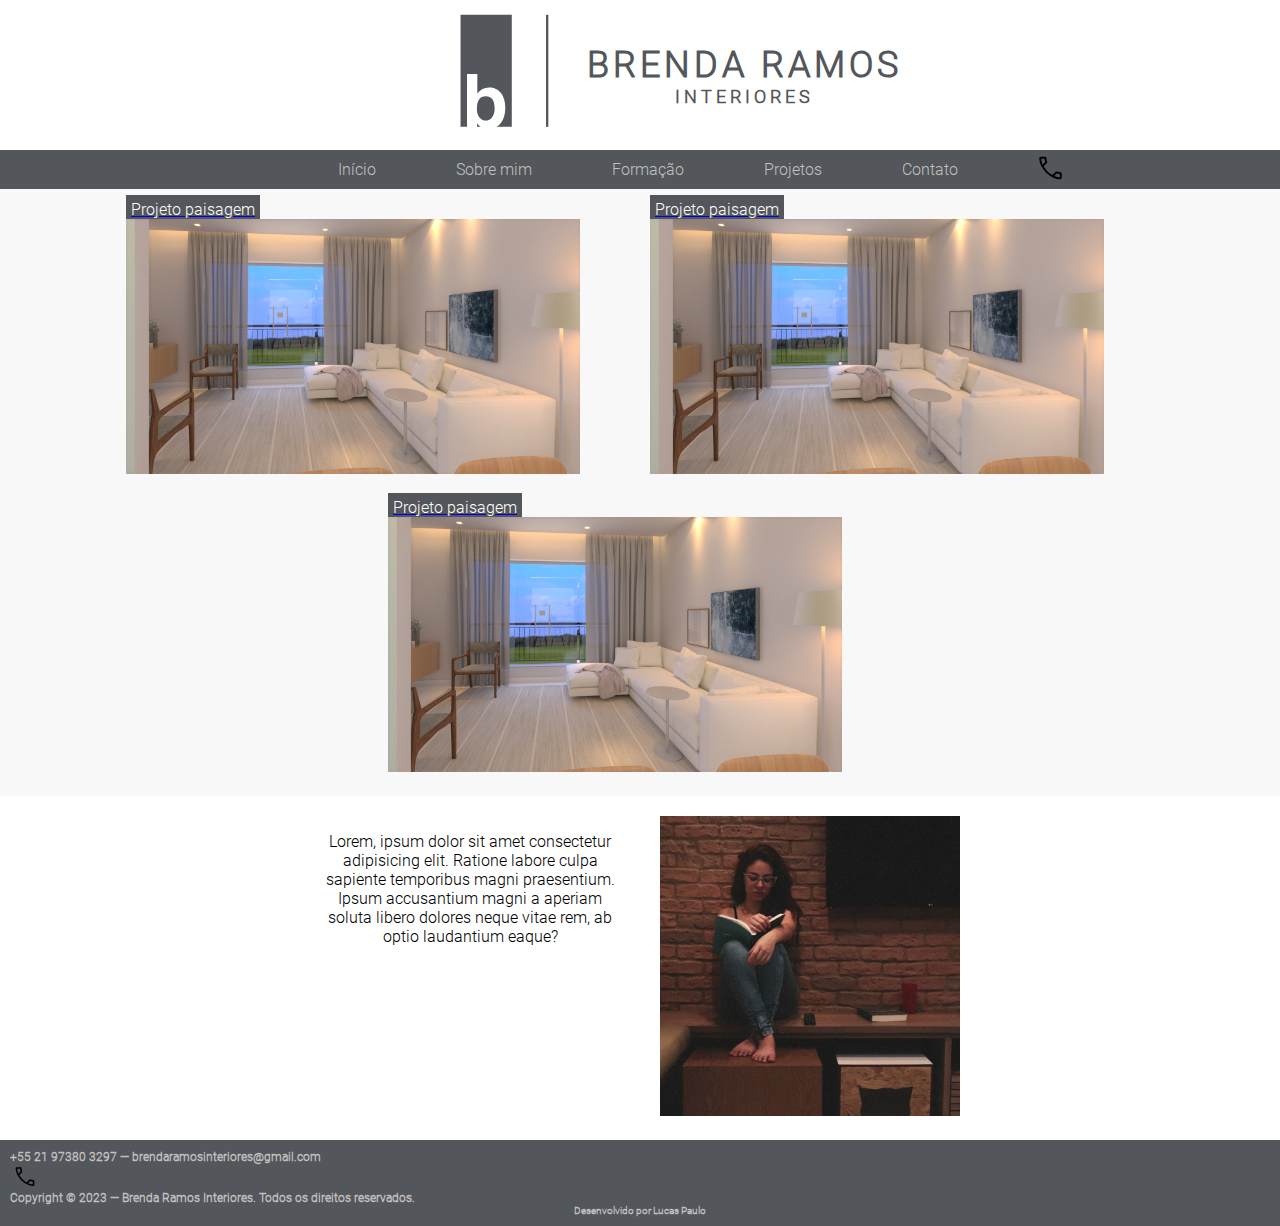
==== commit 8569bc8b: "25/06/23" ====
--- a/src/index.html
+++ b/src/index.html
@@ -52,7 +52,7 @@
             <ul>
                 <li class="active"><a href="index.html">Início</a></li>
                 <li><a href="pages/sobre-mim.html">Sobre mim</a></li>
-                <li><a href="pages/curso.html">Cursos</a></li>
+                <li><a href="pages/formacao.html">Formação</a></li>
                 <li><a href="pages/projetos.html">Projetos</a></li>
                 <li><a href="pages/contato.html">Contato</a></li>
                 <li>
--- a/src/css/style.css
+++ b/src/css/style.css
@@ -108,8 +108,6 @@
     text-decoration: none;
     color: #ffffff;
     padding: 5px;
-
-    opacity: ;
 }
 
 .link-projetos-home-imagem {
@@ -154,4 +152,88 @@
 .rodape #desenvolvido-por{
     text-align: center;
     font-size: 10px;
-}+}
+
+/*Página Sobre mim --------------------------------------*/
+.configuracoes-paginas {
+    padding: 80px;
+    background-color: rgb(248, 248, 248);
+}
+
+/*Página Projetos --------------------------------------*/
+.projetos {
+    margin: 15px;
+    display: flex;
+    flex-wrap: wrap;
+}
+
+
+.area-projetos {
+    display: block;
+    margin: 3px;
+    width: 500px;
+    height: 400px;
+    background-color: #d2d2d2;
+}
+
+.img{
+    width: 498px;
+    height: 398px;
+}
+
+/*Teste formulário -----------------------*/
+form {
+    background-color: #f8f8f8;
+    max-width: 500px;
+}
+
+.teste-nome-formulario {
+    margin-bottom: 20px;
+    margin-left: 20px;
+    color: #000000;
+}
+
+input, textarea {
+    width: 200px;
+    padding: 10px;
+    color: black;
+    margin-left: 20px;
+    margin-top: 10px;
+    -webkit-border-radius: 5px;
+    -moz-border-radius: 5px;
+    border: 1px solid;
+}
+
+input:hover, textarea:hover, input:focus, textarea:focus {
+    border-color: #000066;
+    box-shadow: 5px 0px 15px #d2d2d2;
+    background-color: rgb(248, 248, 248);
+    color: black;
+    font-weight: bold;
+}
+
+.enviar {
+    background-color: #53565a;
+    height: 40px;
+    width: 100px;
+    font-weight: bold;
+    border-radius: 5px;
+    -webkit-border-radius: 5px;
+    -moz-border-radius: 5px;
+    border: 1px solid;
+    color: rgb(255, 255, 255);
+}
+
+textarea {
+    width: 400px;
+    height: 120px;
+    line-height: 20px;
+    max-width: 400px;
+}
+
+form label {
+    margin-left: 20px;
+    color: #FFFFFF;
+    font-weight: bold;
+}
+
